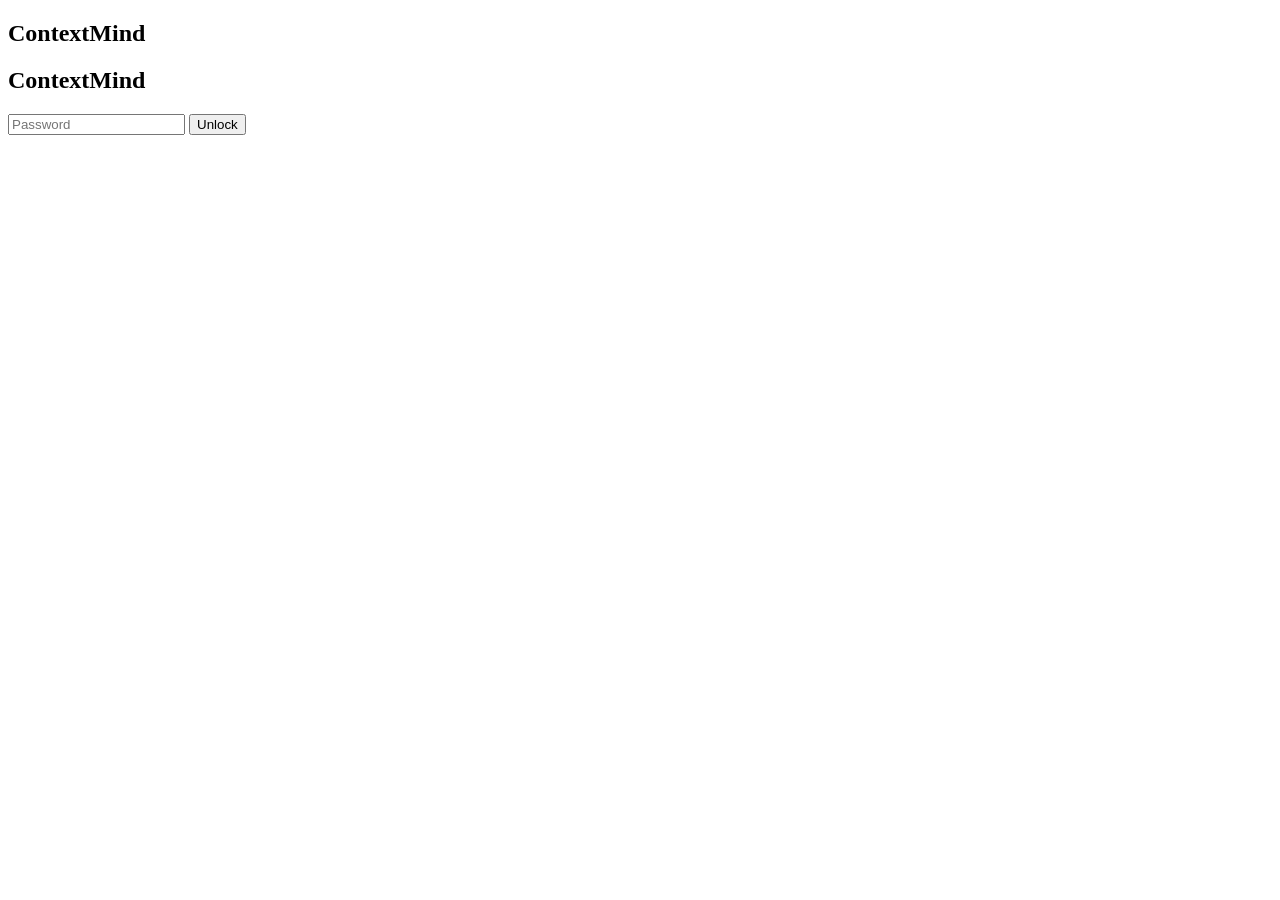
==== index.html @ 6621d6a5 "Add files via upload" ====
<!DOCTYPE html>
<html lang="en">
<head>
<meta charset="utf-8">
<meta name="viewport" content="width=device-width, initial-scale=1">
<meta name="theme-color" content="#3e104d">
<title>ContextMind</title>
<link rel="stylesheet" href="style.css">
</head>
<body>

<!-- LOCK SCREEN: blurred fake dashboard + password box. No real data is ever placed here. -->
<section id="lock">
  <div class="fakebg" aria-hidden="true">
    <h1>ContextMind</h1>
    <div class="fake"><div class="bar m"></div><div class="bar l"></div></div>
    <div class="fake"><div class="fh"></div><div class="bar l"></div><div class="bar m"></div><div class="bar l"></div><div class="bar s"></div></div>
    <div class="fake"><div class="fh"></div><div class="bar l"></div><div class="bar l"></div><div class="bar m"></div></div>
  </div>
  <div class="lockwrap">
    <div class="lockcard">
      <h2>ContextMind</h2>
      <p id="lockMsg" class="muted"></p>
      <div id="welcomeBanner" class="banner" style="display:none">Welcome back! Unlock to resume your work.</div>
      <input type="password" id="pw" placeholder="Password" autocomplete="off">
      <button id="unlockBtn" class="btn big">Unlock</button>
      <p id="lockErr" class="err"></p>
    </div>
  </div>
</section>

<!-- DASHBOARD: filled by app.js only after the password is correct -->
<main id="app" style="display:none"></main>

<div id="toast"></div>
<script src="app.js"></script>
</body>
</html>
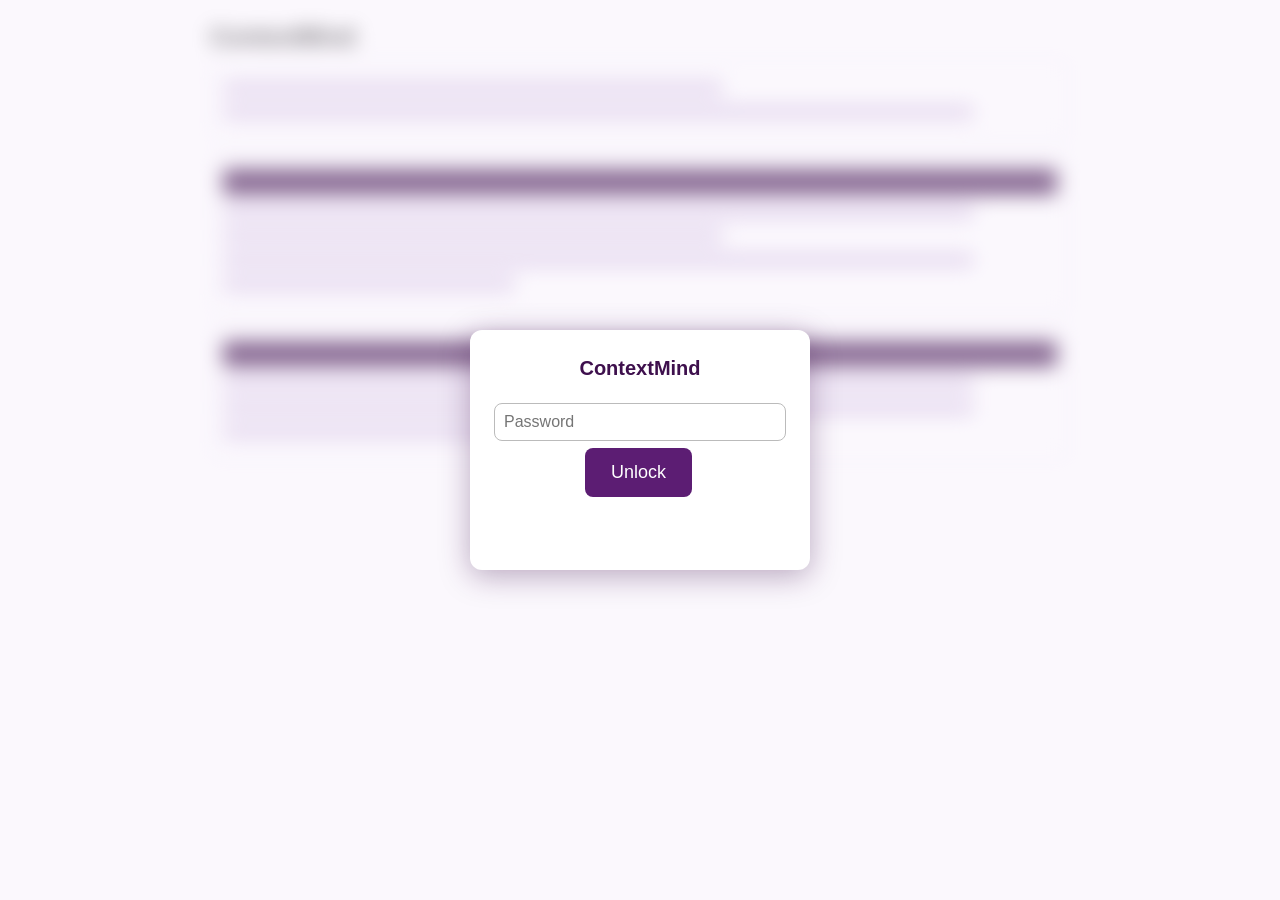
==== commit 52743061: "Implement global error handler in index.html Added a global error handler to display JavaScript erro" ====
--- a/index.html
+++ b/index.html
@@ -33,6 +33,9 @@
 <main id="app" style="display:none"></main>
 
 <div id="toast"></div>
+  <script>
+window.onerror=function(m,src,l,c){var d=document.createElement('pre');d.style.cssText='position:fixed;top:0;left:0;right:0;z-index:99;background:#fff;color:#b00;padding:8px;font-size:12px;white-space:pre-wrap;margin:0';d.textContent='JS error: '+m+' (line '+l+':'+c+')';document.body.appendChild(d);};
+  </script>
 <script src="app.js"></script>
 </body>
 </html>
--- a/style.css
+++ b/style.css
@@ -0,0 +1,34 @@
+*{box-sizing:border-box}
+body{margin:0;font-family:Arial,Helvetica,sans-serif;color:#222;background:#fff;line-height:1.4}
+h1{margin:0 0 4px;color:#222}h2{margin:22px 0 8px;padding-bottom:4px;border-bottom:2px solid #5c1d73;color:#3e104d;font-size:20px}
+h3{margin:0 0 6px;color:#3e104d}
+.muted{color:#777;font-size:13px}.err{color:#b00;min-height:18px;font-size:14px}
+#app{max-width:900px;margin:0 auto;padding:14px}
+.card{background:#f4eefa;border-radius:10px;padding:12px;margin-bottom:12px}
+.card.white{background:#fff;border:1px solid #d9c9e6}
+.btn{background:#5c1d73;color:#fff;border:0;border-radius:8px;padding:10px 14px;font-size:15px;cursor:pointer;margin:3px 3px 3px 0;min-height:42px}
+.btn.big{font-size:18px;padding:14px 26px}.btn.small{padding:6px 10px;min-height:34px;font-size:13px}
+.btn.light{background:#fff;color:#5c1d73;border:1px solid #5c1d73}.btn.red{background:#a32}
+input,select,textarea{font-size:16px;padding:9px;border:1px solid #bbb;border-radius:8px;width:100%;margin:4px 0;font-family:inherit}
+textarea{min-height:70px}
+.row{display:flex;gap:8px;flex-wrap:wrap;align-items:center}.row>*{flex:1 1 140px}.row .btn{flex:0 0 auto}
+.addrow{display:flex;gap:6px}.addrow select{flex:0 0 110px}.addrow input{flex:1}.addrow .btn{flex:0 0 auto;margin:4px 0}
+.item{display:flex;align-items:center;gap:8px;padding:8px 6px;border-bottom:1px solid #e6dcef;word-break:break-word}
+.item .t{flex:1}.item a{color:#5c1d73}.tag{font-size:11px;background:#5c1d73;color:#fff;border-radius:10px;padding:2px 8px}
+.item.done .t{text-decoration:line-through;color:#888}
+.x{background:none;border:0;color:#a32;font-size:18px;cursor:pointer}
+.list .li{padding:8px 0;border-bottom:1px solid #e6dcef;display:flex;justify-content:space-between;gap:8px;align-items:center}
+.pill{display:inline-block;padding:2px 9px;border-radius:12px;font-size:12px;color:#fff}
+.pill.Short{background:#5b9bd5}.pill.Real{background:#e0a030}.pill.End{background:#a32}
+.score{height:10px;background:#e2d4f0;border-radius:5px;overflow:hidden;margin-top:4px}.score i{display:block;height:100%;background:#5c1d73}
+.topbar{display:flex;justify-content:space-between;align-items:center}
+.banner{background:#f4eefa;color:#3e104d;font-weight:bold;border-radius:6px;padding:8px;margin:8px 0}
+#toast{position:fixed;left:50%;bottom:20px;transform:translateX(-50%);background:#3e104d;color:#fff;padding:10px 16px;border-radius:8px;display:none;max-width:90%;z-index:20;font-size:14px}
+/* lock screen */
+#lock{position:fixed;inset:0;z-index:10;background:#fff}
+.fakebg{filter:blur(10px);padding:20px;max-width:900px;margin:0 auto;pointer-events:none;user-select:none}
+.bar{background:#d9c9e6;border-radius:4px;height:14px;margin:10px 0}.bar.s{width:35%}.bar.m{width:60%}.bar.l{width:90%}
+.fake{border:1px solid #d9c9e6;border-radius:8px;padding:12px;margin-bottom:14px}.fh{background:#3e104d;height:26px;border-radius:4px;margin-bottom:8px}
+.lockwrap{position:absolute;inset:0;display:flex;align-items:center;justify-content:center;background:rgba(244,238,250,.4);padding:16px}
+.lockcard{background:#fff;border-radius:12px;box-shadow:0 6px 30px rgba(62,16,77,.35);padding:24px;width:100%;max-width:340px;text-align:center}
+.lockcard h2{border:0;margin:0 0 4px}
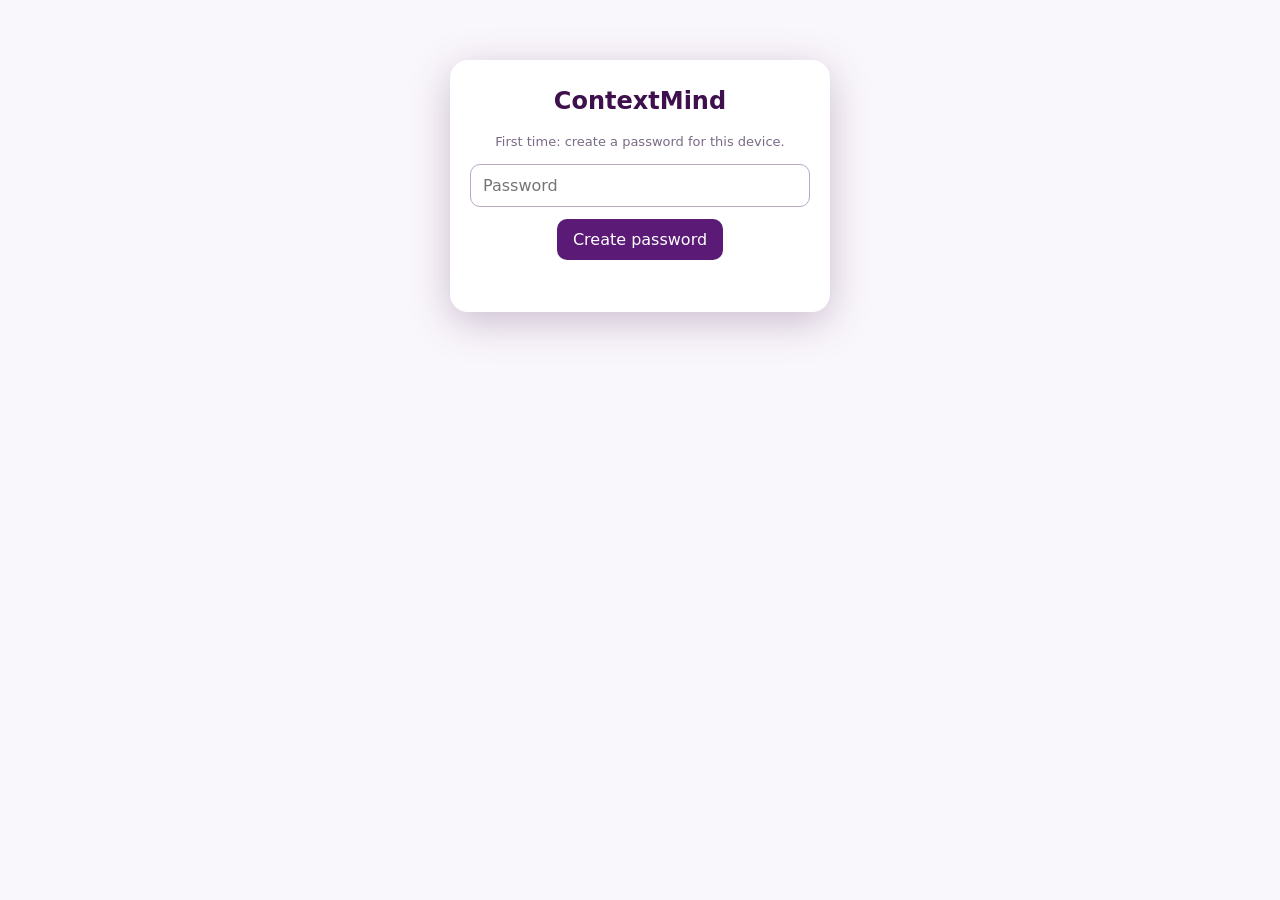
==== commit 9208d19a: "Rename index .html to index.html" ====
--- a/index.html
+++ b/index.html
@@ -5,37 +5,360 @@
 <meta name="viewport" content="width=device-width, initial-scale=1">
 <meta name="theme-color" content="#3e104d">
 <title>ContextMind</title>
-<link rel="stylesheet" href="style.css">
+<style>
+:root { --p: #5b1a76; --pd: #3e104d; --bg: #faf7fc; --card: #f1e8f6; --line: #d9c7e4; --txt: #241230; --mut: #7a6a85; }
+* { box-sizing: border-box; }
+html, body { margin: 0; padding: 0; }
+body { font-family: system-ui, -apple-system, 'Segoe UI', Roboto, sans-serif; background: var(--bg); color: var(--txt); line-height: 1.45; }
+#wrap { max-width: 720px; margin: 0 auto; padding: 14px 14px 60px; }
+h1 { font-size: 24px; margin: 0; color: var(--pd); }
+h2 { font-size: 17px; margin: 22px 0 8px; color: var(--pd); }
+h3 { font-size: 16px; margin: 0 0 4px; }
+p { margin: 8px 0; }
+a { color: var(--p); word-break: break-all; }
+hr { border: 0; border-top: 1px solid var(--line); margin: 14px 0; }
+.muted { color: var(--mut); font-size: 13px; }
+.topbar { display: flex; justify-content: space-between; align-items: center; gap: 10px; }
+.card { background: var(--card); border-radius: 14px; padding: 14px; margin: 8px 0; }
+.card.white { background: #fff; border: 1px solid var(--line); }
+input, select, textarea { width: 100%; padding: 11px 12px; font-size: 16px; border: 1px solid #bba9c6; border-radius: 10px; background: #fff; color: var(--txt); font-family: inherit; }
+textarea { min-height: 80px; resize: vertical; }
+label { display: block; font-size: 13px; color: var(--mut); margin: 6px 0; }
+label input { margin-top: 4px; }
+.btn { background: var(--p); color: #fff; border: 0; border-radius: 10px; padding: 11px 16px; font-size: 16px; cursor: pointer; font-family: inherit; }
+.btn.light { background: #e7d9ef; color: var(--pd); }
+.btn.red { background: #b3261e; }
+.btn.small { padding: 7px 11px; font-size: 14px; }
+.btn.big { width: 100%; padding: 14px; font-size: 18px; margin-top: 8px; }
+.row { display: flex; flex-wrap: wrap; gap: 8px; align-items: flex-end; }
+.row > * { flex: 1 1 140px; }
+.addrow { display: flex; gap: 6px; margin: 10px 0; }
+.addrow select { width: 90px; flex: 0 0 90px; }
+.addrow input { flex: 1; min-width: 0; }
+.item { display: flex; gap: 8px; align-items: flex-start; padding: 8px 0; border-bottom: 1px solid #eee; }
+.item.done .t { text-decoration: line-through; color: var(--mut); }
+.item .t { flex: 1; word-break: break-word; }
+.item label { display: flex; align-items: center; margin: 0; color: inherit; font-size: 16px; }
+.tag { background: var(--card); color: var(--pd); border-radius: 6px; padding: 1px 7px; font-size: 12px; text-transform: uppercase; }
+.x { background: none; border: 0; color: var(--mut); font-size: 16px; cursor: pointer; }
+.list .li { display: flex; gap: 10px; align-items: center; justify-content: space-between; padding: 9px 0; border-bottom: 1px solid #eee; }
+.list .li:last-child { border-bottom: 0; }
+.score { height: 6px; background: #eadff1; border-radius: 4px; margin-top: 4px; overflow: hidden; }
+.score i { display: block; height: 100%; background: var(--p); }
+.pill { border-radius: 999px; padding: 2px 9px; font-size: 12px; color: #fff; }
+.pill.Short { background: #7a8a3a; } .pill.Real { background: #c27a1a; } .pill.End { background: #b3261e; }
+#lock { display: block; position: fixed; inset: 0; background: rgba(250,247,252,.92); backdrop-filter: blur(8px); -webkit-backdrop-filter: blur(8px); z-index: 50; padding: 60px 16px; }
+#lockBox { max-width: 380px; margin: 0 auto; background: #fff; border-radius: 18px; padding: 24px 20px; box-shadow: 0 10px 40px rgba(62,16,77,.25); text-align: center; }
+#lockBox h1 { margin-bottom: 14px; }
+#lockBox .btn { margin-top: 12px; min-width: 150px; }
+#lockErr { color: #b3261e; min-height: 20px; margin-top: 8px; font-size: 14px; }
+#welcomeBanner { display: none; background: var(--card); color: var(--pd); border-radius: 10px; padding: 8px 10px; margin-bottom: 12px; font-size: 14px; }
+#toast { display: none; position: fixed; left: 12px; right: 12px; bottom: 16px; background: var(--pd); color: #fff; padding: 12px 14px; border-radius: 12px; z-index: 99; font-size: 14px; }
+#jsErr { display: none; position: fixed; top: 0; left: 0; right: 0; background: #b3261e; color: #fff; padding: 8px 10px; font-size: 13px; z-index: 200; word-break: break-word; }
+</style>
 </head>
 <body>
-
-<!-- LOCK SCREEN: blurred fake dashboard + password box. No real data is ever placed here. -->
-<section id="lock">
-  <div class="fakebg" aria-hidden="true">
+<div id="jsErr"></div>
+
+<div id="lock">
+  <div id="lockBox">
     <h1>ContextMind</h1>
-    <div class="fake"><div class="bar m"></div><div class="bar l"></div></div>
-    <div class="fake"><div class="fh"></div><div class="bar l"></div><div class="bar m"></div><div class="bar l"></div><div class="bar s"></div></div>
-    <div class="fake"><div class="fh"></div><div class="bar l"></div><div class="bar l"></div><div class="bar m"></div></div>
+    <div id="welcomeBanner">Welcome back! Unlock to resume your work.</div>
+    <div id="lockMsg" class="muted">Loading...</div>
+    <input type="password" id="pw" placeholder="Password" autocomplete="off" style="margin-top:12px">
+    <button class="btn" id="unlockBtn">Unlock</button>
+    <div id="lockErr"></div>
   </div>
-  <div class="lockwrap">
-    <div class="lockcard">
-      <h2>ContextMind</h2>
-      <p id="lockMsg" class="muted"></p>
-      <div id="welcomeBanner" class="banner" style="display:none">Welcome back! Unlock to resume your work.</div>
-      <input type="password" id="pw" placeholder="Password" autocomplete="off">
-      <button id="unlockBtn" class="btn big">Unlock</button>
-      <p id="lockErr" class="err"></p>
-    </div>
-  </div>
-</section>
-
-<!-- DASHBOARD: filled by app.js only after the password is correct -->
-<main id="app" style="display:none"></main>
-
+</div>
+
+<div id="wrap"><div id="app" style="display:none"></div></div>
 <div id="toast"></div>
-  <script>
-window.onerror=function(m,src,l,c){var d=document.createElement('pre');d.style.cssText='position:fixed;top:0;left:0;right:0;z-index:99;background:#fff;color:#b00;padding:8px;font-size:12px;white-space:pre-wrap;margin:0';d.textContent='JS error: '+m+' (line '+l+':'+c+')';document.body.appendChild(d);};
-  </script>
-<script src="app.js"></script>
+
+<script>
+window.onerror = function (msg, src, line) {
+  var e = document.getElementById('jsErr');
+  e.style.display = 'block';
+  e.textContent = 'Error: ' + msg + ' (line ' + line + ')';
+};
+</script>
+
+<script>
+/* ContextMind Website - runs fully in your browser (phone or laptop). Data is saved on this device only. */
+(function () {
+'use strict';
+
+// ===== 1. STORAGE ===========================================================
+var LS_KEY = 'contextmind_web_v1', PW_KEY = 'contextmind_pw_v1';
+var DEFAULTS = { sessions: [], breaks: [], currentId: null, lastSeen: Date.now(),
+  settings: { breakSec: 60, shortMin: 2, endMin: 10, autoLockMin: 3 } };
+function clone(o) { return JSON.parse(JSON.stringify(o)); }
+function load() {
+  try {
+    var d = JSON.parse(localStorage.getItem(LS_KEY));
+    if (d) { var base = clone(DEFAULTS); d.settings = Object.assign(base.settings, d.settings || {}); return Object.assign(base, d); }
+  } catch (e) {}
+  return clone(DEFAULTS);
+}
+var data = load();
+function save() { try { localStorage.setItem(LS_KEY, JSON.stringify(data)); } catch (e) {} }
+
+// ===== 2. HELPERS ===========================================================
+function $(id) { return document.getElementById(id); }
+function esc(s) { return String(s == null ? '' : s).replace(/[&<>"']/g, function (c) { return { '&': '&amp;', '<': '&lt;', '>': '&gt;', '"': '&quot;', "'": '&#39;' }[c]; }); }
+function fmt(ts) { var d = new Date(ts); return d.toLocaleDateString([], { day: '2-digit', month: 'short' }) + ' ' + d.toLocaleTimeString([], { hour: '2-digit', minute: '2-digit' }); }
+function toast(msg) { var t = $('toast'); t.textContent = msg; t.style.display = 'block'; clearTimeout(toast.h); toast.h = setTimeout(function () { t.style.display = 'none'; }, 4500); }
+function normUrl(u) { u = u.trim(); return /^https?:\/\//i.test(u) ? u : 'https://' + u; }
+function cur() { return data.sessions.filter(function (s) { return s.id === data.currentId; })[0] || null; }
+function byId(id) { return data.sessions.filter(function (s) { return s.id === id; })[0] || null; }
+
+// ===== 3. PASSWORD LOCK =====================================================
+function weakHash(t) { var h = 5381; for (var i = 0; i < t.length; i++) h = ((h << 5) + h + t.charCodeAt(i)) | 0; return 'w' + h; }
+function sha(text) {
+  if (window.crypto && crypto.subtle) {
+    return crypto.subtle.digest('SHA-256', new TextEncoder().encode(text)).then(function (b) {
+      return Array.from(new Uint8Array(b)).map(function (x) { return x.toString(16).padStart(2, '0'); }).join('');
+    });
+  }
+  return Promise.resolve(weakHash(text));
+}
+function getPw() { try { return JSON.parse(localStorage.getItem(PW_KEY)); } catch (e) { return null; } }
+function setPw(pw) {
+  var salt = Math.random().toString(36).slice(2) + Date.now();
+  return sha(salt + pw).then(function (h) { localStorage.setItem(PW_KEY, JSON.stringify({ salt: salt, hash: h })); });
+}
+function checkPw(pw) { var p = getPw(); if (!p) return Promise.resolve(false); return sha(p.salt + pw).then(function (h) { return h === p.hash; }); }
+
+var unlocked = false, pending = null;
+function showLock() {
+  unlocked = false; $('app').innerHTML = ''; $('app').style.display = 'none'; $('lock').style.display = 'block';
+  $('pw').value = ''; $('lockErr').textContent = '';
+  $('lockMsg').textContent = getPw() ? 'Locked. Enter password to see your work.' : 'First time: create a password for this device.';
+  $('unlockBtn').textContent = getPw() ? 'Unlock' : 'Create password';
+  $('welcomeBanner').style.display = pending ? 'block' : 'none';
+  document.title = pending ? '(!) Welcome back - ContextMind' : 'ContextMind';
+}
+function unlockNow() { unlocked = true; $('lock').style.display = 'none'; $('app').style.display = 'block'; lastActive = Date.now(); render(); }
+$('unlockBtn').onclick = function () {
+  var pw = $('pw').value;
+  if (!getPw()) {
+    if (pw.length < 4) { $('lockErr').textContent = 'Use at least 4 characters.'; return; }
+    setPw(pw).then(unlockNow); return;
+  }
+  checkPw(pw).then(function (ok) { if (ok) unlockNow(); else $('lockErr').textContent = 'Wrong password'; });
+};
+$('pw').addEventListener('keydown', function (e) { if (e.key === 'Enter') $('unlockBtn').click(); });
+
+// ===== 4. SESSIONS & ITEMS ==================================================
+function endCurrent(ts) { var s = cur(); if (s && !s.end) s.end = Math.max(ts || Date.now(), s.start); data.currentId = null; }
+function newSession(title) {
+  endCurrent();
+  var s = { id: 's' + Date.now(), title: (title || '').trim() || 'Untitled session', start: Date.now(), end: null, items: [], stopped: '', summary: '' };
+  data.sessions.unshift(s); data.currentId = s.id; save(); render();
+}
+function addItem(type, text) {
+  var s = cur(); text = (text || '').trim(); if (!s || !text) return;
+  s.items.push({ id: 'i' + Date.now() + Math.random().toString(36).slice(2, 5), type: type, text: text, done: false, ts: Date.now() });
+  save(); render();
+}
+function resumeSession(id) {
+  var s = byId(id); if (!s) return;
+  if (cur() && cur().id !== id) endCurrent();
+  s.end = null; data.currentId = id; pending = null; document.title = 'ContextMind'; save();
+  var links = s.items.filter(function (i) { return i.type === 'link'; }), blocked = 0;
+  links.forEach(function (l) { var w = window.open(normUrl(l.text), '_blank'); if (!w) blocked++; });
+  render();
+  toast(links.length ? (blocked ? 'Browser blocked some pop-ups. Tap the links below to open them.' : 'Resumed: ' + links.length + ' link(s) opened.') : 'Resumed. Your notes and next step are below.');
+  setTimeout(function () { var c = $('current'); if (c) c.scrollIntoView({ behavior: 'smooth' }); }, 100);
+}
+
+// ===== 5. SMART ANALYSIS: TF-IDF + COSINE SIMILARITY (same idea as the laptop version) =====
+var STOP = 'a an and are as at be but by for from has have in is it its of on or that the this to was were will with you your i my me we our http https www com org net html'.split(' ');
+function tokens(t) { return (t.toLowerCase().match(/[a-z0-9]{2,}/g) || []).filter(function (w) { return STOP.indexOf(w) < 0; }); }
+function sessionText(s) { return s.title + ' ' + s.items.map(function (i) { return i.text; }).join(' ') + ' ' + (s.stopped || ''); }
+function tfidfVectors(docs) {
+  var toks = docs.map(tokens), df = {}, n = docs.length;
+  toks.forEach(function (ts) { var seen = {}; ts.forEach(function (w) { if (!seen[w]) { seen[w] = 1; df[w] = (df[w] || 0) + 1; } }); });
+  return toks.map(function (ts) {
+    var tf = {}; ts.forEach(function (w) { tf[w] = (tf[w] || 0) + 1; });
+    var v = {}; Object.keys(tf).forEach(function (w) { v[w] = (tf[w] / ts.length) * (Math.log((1 + n) / (1 + df[w])) + 1); });
+    return v;
+  });
+}
+function cosine(a, b) {
+  var dot = 0, na = 0, nb = 0, k;
+  for (k in a) { na += a[k] * a[k]; if (b[k]) dot += a[k] * b[k]; }
+  for (k in b) nb += b[k] * b[k];
+  return na && nb ? dot / Math.sqrt(na * nb) : 0;
+}
+function similarTo(sid) {
+  var all = data.sessions, idx = all.map(function (s) { return s.id; }).indexOf(sid);
+  if (idx < 0 || all.length < 2) return [];
+  var vecs = tfidfVectors(all.map(sessionText));
+  return all.map(function (s, i) { return { s: s, score: cosine(vecs[idx], vecs[i]) }; })
+    .filter(function (r) { return r.s.id !== sid; }).sort(function (a, b) { return b.score - a.score; }).slice(0, 3);
+}
+function smartSummary(s) {
+  var vecs = tfidfVectors(data.sessions.map(sessionText)), i = data.sessions.indexOf(s), v = vecs[i] || {};
+  var keys = Object.keys(v).sort(function (a, b) { return v[b] - v[a]; }).slice(0, 5);
+  var notes = s.items.filter(function (x) { return x.type === 'note'; }).length, links = s.items.filter(function (x) { return x.type === 'link'; }).length;
+  var tasks = s.items.filter(function (x) { return x.type === 'task'; }), done = tasks.filter(function (x) { return x.done; }).length;
+  return 'Worked on: ' + (keys.join(', ') || 'no keywords yet') + '. ' + notes + ' note(s), ' + links + ' link(s), ' + done + '/' + tasks.length + ' task(s) done.';
+}
+
+// ===== 6. BREAK DETECTION (idle + tab switch + closing the page / switching the device off) =====
+var lastActive = Date.now(), away = false, awayFrom = 0, frozen = false;
+function classify(min) { var st = data.settings; return min < st.shortMin ? 'Short Interruption' : (min < st.endMin ? 'Real Break' : 'End of Session'); }
+function handleReturn(gapMs, fromTs) {
+  var minutes = Math.round(gapMs / 6000) / 10, type = classify(minutes);
+  var s = cur() || data.sessions[0] || null;
+  data.breaks.unshift({ ts: fromTs, sid: s ? s.id : null, title: s ? s.title : '', minutes: minutes, type: type });
+  if (type === 'End of Session' && cur()) endCurrent(fromTs);
+  if (s) pending = { sid: s.id, minutes: minutes, type: type };
+  data.lastSeen = Date.now(); lastActive = Date.now(); away = false; save();
+  showLock();                                   // blur everything until the password is entered
+}
+function onActivity() {
+  var now = Date.now();
+  if (away) { handleReturn(now - awayFrom, awayFrom); return; }
+  lastActive = now;
+}
+['mousemove', 'mousedown', 'keydown', 'touchstart', 'scroll', 'click'].forEach(function (e) { document.addEventListener(e, onActivity, { passive: true }); });
+setInterval(function () {
+  var now = Date.now(), st = data.settings;
+  if (!away && now - lastActive >= st.breakSec * 1000 && data.sessions.length) { away = true; awayFrom = lastActive; }
+  if (!away && !frozen && !document.hidden) { data.lastSeen = lastActive; save(); }
+  if (unlocked && !away && now - lastActive >= st.autoLockMin * 60000) showLock();       // auto-lock
+  var el = $('elapsed'), s = cur();
+  if (el && s) el.textContent = Math.max(0, Math.round((now - s.start) / 60000)) + ' min since start';
+  var idleEl = $('idle'); if (idleEl) idleEl.textContent = Math.round((now - lastActive) / 1000);
+}, 2000);
+document.addEventListener('visibilitychange', function () {
+  if (document.hidden) { if (!frozen && !away) { data.lastSeen = lastActive; save(); } return; }
+  var gap = Date.now() - data.lastSeen;
+  if (data.sessions.length && gap >= data.settings.breakSec * 1000 && !away) handleReturn(gap, data.lastSeen);
+  else lastActive = Date.now();
+});
+window.addEventListener('pagehide', function () { if (!frozen) { data.lastSeen = lastActive; save(); } });
+
+// ===== 7. DASHBOARD ==========================================================
+function resumeTarget() {
+  if (pending && byId(pending.sid)) return byId(pending.sid);
+  return cur() || data.sessions.filter(function (s) { return s.items.length || s.stopped; })[0] || null;
+}
+function itemHtml(i) {
+  var body = i.type === 'link' ? '<a href="' + esc(normUrl(i.text)) + '" target="_blank" rel="noopener">' + esc(i.text) + '</a>' :
+             i.type === 'task' ? '<label><input type="checkbox" data-done="' + i.id + '" ' + (i.done ? 'checked' : '') + ' style="width:auto;margin:0 6px 0 0">' + esc(i.text) + '</label>' : esc(i.text);
+  return '<div class="item ' + (i.done ? 'done' : '') + '"><span class="tag">' + i.type + '</span><span class="t">' + body + '</span><button class="x" data-del="' + i.id + '" title="Delete">&#10005;</button></div>';
+}
+function render() {
+  if (!unlocked) return;
+  var s = cur(), t = resumeTarget(), h = '';
+  h += '<div class="topbar"><div><h1>ContextMind</h1><div class="muted">Workflow context recovery</div></div><button class="btn light small" id="lockBtn">Lock</button></div>';
+
+  // Welcome back / resume card
+  if (t) {
+    var sum = smartSummary(t), links = t.items.filter(function (i) { return i.type === 'link'; }), open = t.items.filter(function (i) { return i.type === 'task' && !i.done; });
+    h += '<h2>' + (pending ? 'Welcome back' : 'Resume your work') + '</h2><div class="card">';
+    if (pending) h += '<div>You were away <b>' + pending.minutes + ' min</b> (' + esc(pending.type) + ').</div><br>';
+    h += '<h3>' + esc(t.title) + '</h3><div class="muted">' + fmt(t.start) + (t.end ? ' to ' + fmt(t.end) : ' (running)') + '</div>';
+    h += '<p><b>You were working on:</b> ' + esc(sum) + '</p>';
+    h += '<p><b>Where you stopped:</b> ' + (t.stopped ? esc(t.stopped) : '<span class="muted">(not written)</span>') + '</p>';
+    if (open.length) h += '<p><b>Pending tasks:</b> ' + open.map(function (o) { return esc(o.text); }).join(' | ') + '</p>';
+    if (links.length) h += '<p><b>Links:</b><br>' + links.map(function (l) { return '<a href="' + esc(normUrl(l.text)) + '" target="_blank" rel="noopener">' + esc(l.text) + '</a>'; }).join('<br>') + '</p>';
+    h += '<button class="btn big" data-resume="' + t.id + '">Resume work</button><div class="muted">Opens your saved links and brings this session back as the active one.</div></div>';
+  }
+
+  // Current session
+  h += '<h2>Current session</h2>';
+  if (s) {
+    h += '<div class="card white" id="current"><h3>' + esc(s.title) + '</h3><div class="muted">Started ' + fmt(s.start) + ' | <span id="elapsed"></span> | idle <span id="idle">0</span>s</div>';
+    h += '<div class="addrow"><select id="itype"><option value="note">Note</option><option value="link">Link</option><option value="task">Task</option></select><input id="itext" placeholder="Type and tap Add"><button class="btn" id="addBtn">Add</button></div>';
+    h += '<div>' + (s.items.length ? s.items.map(itemHtml).join('') : '<p class="muted">Add notes, links and tasks while you work.</p>') + '</div>';
+    h += '<p><b>Where I stopped / next step</b></p><textarea id="stopped" placeholder="Example: finished slide 5, next fix the results table">' + esc(s.stopped) + '</textarea>';
+    h += '<button class="btn red small" id="endBtn">End session</button></div>';
+  } else {
+    h += '<div class="card white"><p class="muted">No session running.</p></div>';
+  }
+  h += '<div class="card"><div class="row"><input id="ntitle" placeholder="New session name (example: Review 2 project)"><button class="btn" id="newBtn">Start new session</button></div></div>';
+
+  // Similar sessions (TF-IDF + cosine)
+  var sim = t ? similarTo(t.id) : [];
+  if (sim.length) {
+    h += '<h2>Similar past sessions</h2><div class="card white list">' + sim.map(function (r) {
+      return '<div class="li"><div style="flex:1">' + esc(r.s.title) + '<div class="score"><i style="width:' + Math.round(r.score * 100) + '%"></i></div></div><b>' + r.score.toFixed(2) + '</b><button class="btn small light" data-resume="' + r.s.id + '">Resume</button></div>';
+    }).join('') + '</div><div class="muted">TF-IDF + Cosine Similarity, same method as the laptop version.</div>';
+  }
+
+  // Sessions list
+  h += '<h2>All sessions</h2><div class="card white list">' + (data.sessions.length ? data.sessions.map(function (x) {
+    return '<div class="li"><div style="flex:1"><b>' + esc(x.title) + '</b><div class="muted">' + fmt(x.start) + (x.end ? ' to ' + fmt(x.end) : ' (running)') + ' | ' + x.items.length + ' items</div></div>' +
+      '<button class="btn small" data-resume="' + x.id + '">Resume</button><button class="btn small light" data-delsess="' + x.id + '">Delete</button></div>';
+  }).join('') : '<p class="muted">No sessions yet. Start one above.</p>') + '</div>';
+
+  // Break history
+  h += '<h2>Break history</h2><div class="card white list">' + (data.breaks.length ? data.breaks.slice(0, 15).map(function (b) {
+    var c = b.type.indexOf('Short') === 0 ? 'Short' : b.type.indexOf('Real') === 0 ? 'Real' : 'End';
+    return '<div class="li"><div>' + fmt(b.ts) + '<div class="muted">' + esc(b.title || '') + '</div></div><div><span class="pill ' + c + '">' + esc(b.type) + '</span> ' + b.minutes + ' min</div></div>';
+  }).join('') : '<p class="muted">No breaks yet.</p>') + '</div>';
+
+  // Demo
+  h += '<h2>Demo</h2><div class="card"><b>Simulate shutdown + restart</b><div class="muted">Saves your work, locks the page, and shows the welcome-back screen after you unlock, like switching the phone/laptop off and on.</div><button class="btn" id="demoBtn">Demo: simulate shutdown + restart</button></div>';
+
+  // Settings
+  var st = data.settings;
+  h += '<h2>Settings</h2><div class="card"><div class="row"><label>Break after (sec idle)<input type="number" id="s1" min="10" value="' + st.breakSec + '"></label><label>Short interruption under (min)<input type="number" id="s2" min="1" value="' + st.shortMin + '"></label><label>End of session at (min)<input type="number" id="s3" min="2" value="' + st.endMin + '"></label><label>Auto-lock after (min)<input type="number" id="s4" min="1" value="' + st.autoLockMin + '"></label></div>' +
+    '<button class="btn" id="saveSet">Save settings</button><hr><label>New password<input type="password" id="newpw" placeholder="Leave empty to keep current"></label><button class="btn light" id="savePw">Change password</button><hr>' +
+    '<button class="btn light" id="exportBtn">Export backup</button> <label class="btn light" style="display:inline-block">Import backup<input type="file" id="importFile" accept=".json" style="display:none"></label> <button class="btn red small" id="wipeBtn">Delete all data</button>' +
+    '<div class="muted">Your data is stored only in this browser on this device. Use Export / Import to move it between phone and laptop.</div></div>';
+
+  $('app').innerHTML = h;
+  wire();
+}
+
+function wire() {
+  var q = function (sel) { return document.querySelectorAll(sel); };
+  $('lockBtn').onclick = showLock;
+  var add = $('addBtn'); if (add) { add.onclick = function () { addItem($('itype').value, $('itext').value); }; $('itext').addEventListener('keydown', function (e) { if (e.key === 'Enter') add.click(); }); }
+  var st = $('stopped'); if (st) st.addEventListener('input', function () { var s = cur(); if (s) { s.stopped = st.value; save(); } });
+  var en = $('endBtn'); if (en) en.onclick = function () { endCurrent(); save(); render(); };
+  $('newBtn').onclick = function () { newSession($('ntitle').value); };
+  Array.prototype.forEach.call(q('[data-resume]'), function (b) { b.onclick = function () { resumeSession(b.getAttribute('data-resume')); }; });
+  Array.prototype.forEach.call(q('[data-del]'), function (b) { b.onclick = function () { var s = cur(); s.items = s.items.filter(function (i) { return i.id !== b.getAttribute('data-del'); }); save(); render(); }; });
+  Array.prototype.forEach.call(q('[data-done]'), function (c) { c.onchange = function () { var s = cur(); s.items.forEach(function (i) { if (i.id === c.getAttribute('data-done')) i.done = c.checked; }); save(); render(); }; });
+  Array.prototype.forEach.call(q('[data-delsess]'), function (b) { b.onclick = function () { if (!confirm('Delete this session?')) return; var id = b.getAttribute('data-delsess'); data.sessions = data.sessions.filter(function (s) { return s.id !== id; }); if (data.currentId === id) data.currentId = null; save(); render(); }; });
+  $('saveSet').onclick = function () {
+    var v = [+$('s1').value, +$('s2').value, +$('s3').value, +$('s4').value];
+    if (v.some(function (x) { return !(x > 0); })) { toast('Enter numbers above 0'); return; }
+    data.settings = { breakSec: v[0], shortMin: v[1], endMin: v[2], autoLockMin: v[3] }; save(); toast('Settings saved');
+  };
+  $('savePw').onclick = function () { var p = $('newpw').value; if (p.length < 4) { toast('Use at least 4 characters'); return; } setPw(p).then(function () { toast('Password changed'); $('newpw').value = ''; }); };
+  $('exportBtn').onclick = function () {
+    var a = document.createElement('a'); a.href = URL.createObjectURL(new Blob([JSON.stringify(data, null, 2)], { type: 'application/json' }));
+    a.download = 'contextmind-backup.json'; a.click();
+  };
+  $('importFile').onchange = function (e) {
+    var f = e.target.files[0]; if (!f) return; var r = new FileReader();
+    r.onload = function () { try { var d = JSON.parse(r.result); if (!d.sessions) throw 0; data = Object.assign(clone(DEFAULTS), d); save(); render(); toast('Backup imported'); } catch (x) { toast('Not a valid backup file'); } };
+    r.readAsText(f);
+  };
+  $('wipeBtn').onclick = function () { if (confirm('Delete ALL sessions and settings?')) { data = clone(DEFAULTS); pending = null; save(); render(); } };
+  $('demoBtn').onclick = function () {
+    if (!data.sessions.length) { toast('Start a session first, then try the demo.'); return; }
+    frozen = true;                                      // stop normal saving so the fake "away time" is kept
+    var fakeFrom = Date.now() - 12 * 60000;             // pretend the device was off for 12 minutes
+    handleReturn(Date.now() - fakeFrom, fakeFrom);
+    frozen = false;
+  };
+}
+
+// ===== 8. START ==============================================================
+(function start() {
+  var gap = Date.now() - (data.lastSeen || Date.now());
+  if (data.sessions.length && gap >= data.settings.breakSec * 1000) handleReturn(gap, data.lastSeen);
+  else showLock();
+})();
+
+})();
+</script>
 </body>
 </html>
